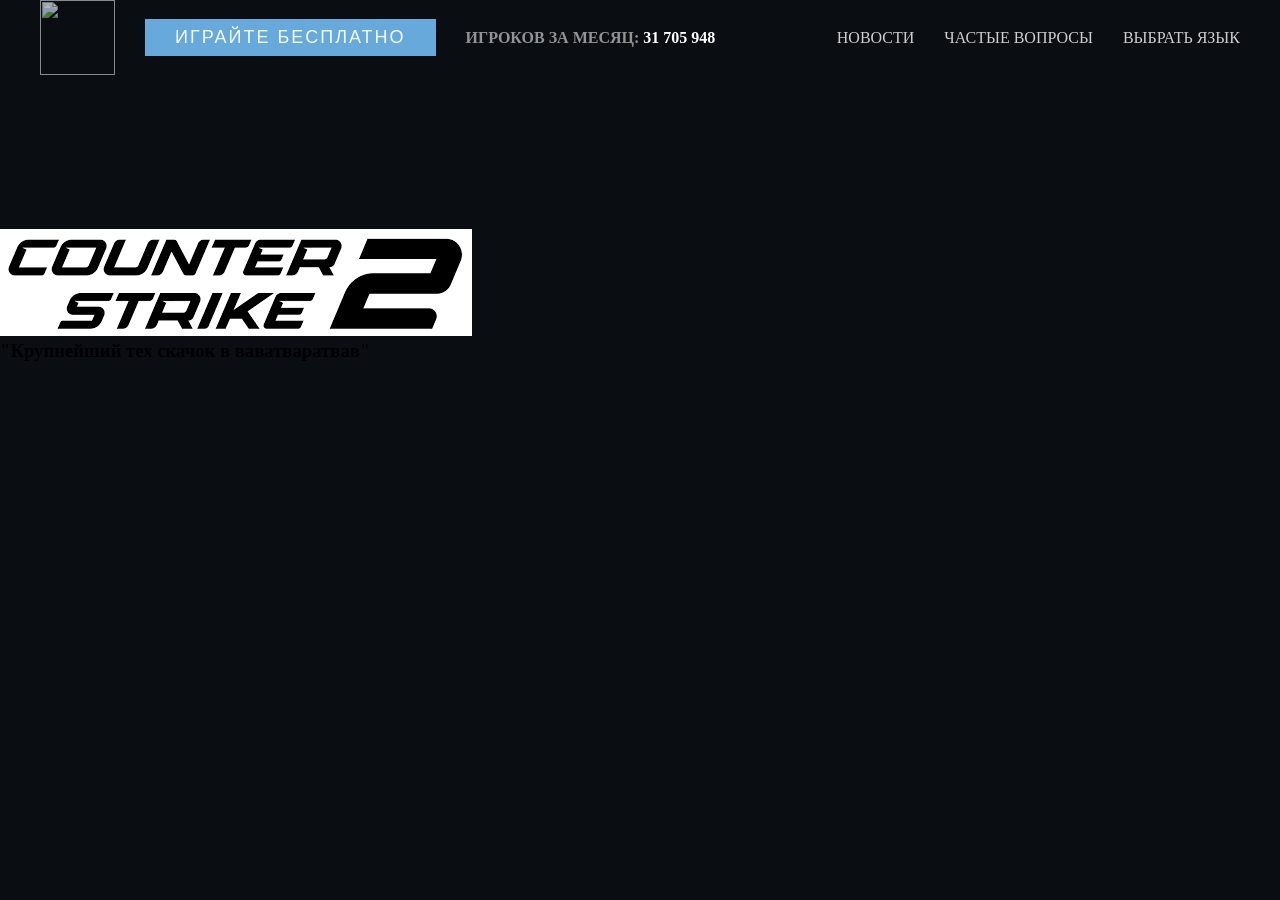
==== index.html @ 16270f18 "main-" ====
<!DOCTYPE html>
<html lang="en">
    <head>
        <meta charset="UTF-8">
        <meta name="viewport" content="width=device-width, initial-scale=1.0">
        <title>Home</title>
        <link rel="stylesheet" href="style.css">
        <link rel="stylesheet" href="index.css">
    </head>

<body>

    <header>
        <div class="menu-container">
            <div class="logo-info">
                <img src="https://cdn.fastly.steamstatic.com/apps/csgo/images/csgo_react/global/logo_cs_sm.svg">
                <a href="https://store.steampowered.com/app/730/CounterStrike_2/" class="link-steam">ИГРАЙТЕ БЕСПЛАТНО</a>
                <p>ИГРОКОВ ЗА МЕСЯЦ: <span>31 705 948</span> </p>
            </div>

            <div class="menu-button">
                <a href="news.html">НОВОСТИ</a>
                <a href="https://steamcommunity.com/">ЧАСТЫЕ ВОПРОСЫ</a>
                <a href="">ВЫБРАТЬ ЯЗЫК</a>
            </div>
        </div>
    </header>

    <div class="container-intro">
        <div class="upper-video">
            <video src="https://cdn.fastly.steamstatic.com/apps/csgo/videos/csgo_react/cs2/cs2_header.webm"></video>
        </div>
        <div class="upper-info">
            <div class="upper-info-photo">
                <img src="[data-uri]" alt="">
            </div>
            <div class="upper-info-text">
                <h3>"Крупнейший тех скачок в ваватваратвав"</h3>
            </div>
        </div>
    </div>

    <script src="script.js"></script>
</body>
</html>
---- style.css ----
/* ТУТ В ЦЬОМУ СТИЛІ - 
1. Не робити дизайн сторінки\ок.
2. Можете робити один спільний дизайн для Меню\Футера\Одинакового контенту усіх сторінок
3. В цьому стилі - НЕ СТИЛІЗУВАТИ СТОРІНКИ!
4. Цей стиль ОБОВ'ЯЗКОВО повинен бути підключенний до усіх сторінок.
НАВІТЬ ЯКЩО ТАМ ВЖЕ Є ІНШИЙ СТИЛЬ.
*/


*{
    margin: 0;
    padding: 0;
}

body{
    background-color: #0a0d12;
}

header{
    width: 100%;
}

.menu-container{
    display: flex;
    align-items: center;
    justify-content: space-between;
}

.logo-info {
    display: flex;
    align-items: center;
    justify-content: center;
    gap: 30px;
    margin-left: 40px;
}

.logo-info img{
    width: 75px;
    height: 75px;
    opacity: 0.7;
}

.logo-info img:hover{
    opacity: 1;
}

.link-steam{
    background-color:rgb(103, 169, 219);
    padding: 8px 30px;
    font-size: 18px;
    font-weight: 500;
    letter-spacing: 2px;
    text-transform: uppercase;
    color: #ffffffee;
    font-family: Stratum2, sans-serif;
    text-decoration: none;
}

.link-steam:hover{
    background-color:rgba(127, 127, 127, 0.275);
}

.logo-info p {
    color: rgb(147, 147, 147);
    font-weight: 600;
}

.logo-info span{
    color: white;
}

.menu-button {
    display: flex;
    align-items: center;
    gap: 30px;
    margin-right: 40px;
}
.menu-button a{
    color: white;
    opacity: 0.8;
    text-decoration: none;
}

.menu-button a:hover{
    opacity: 1;
}
---- index.css ----
/* ТУТ ДИЗАЙН ТІЛЬКИ ДЛЯ INDEX.HTML */
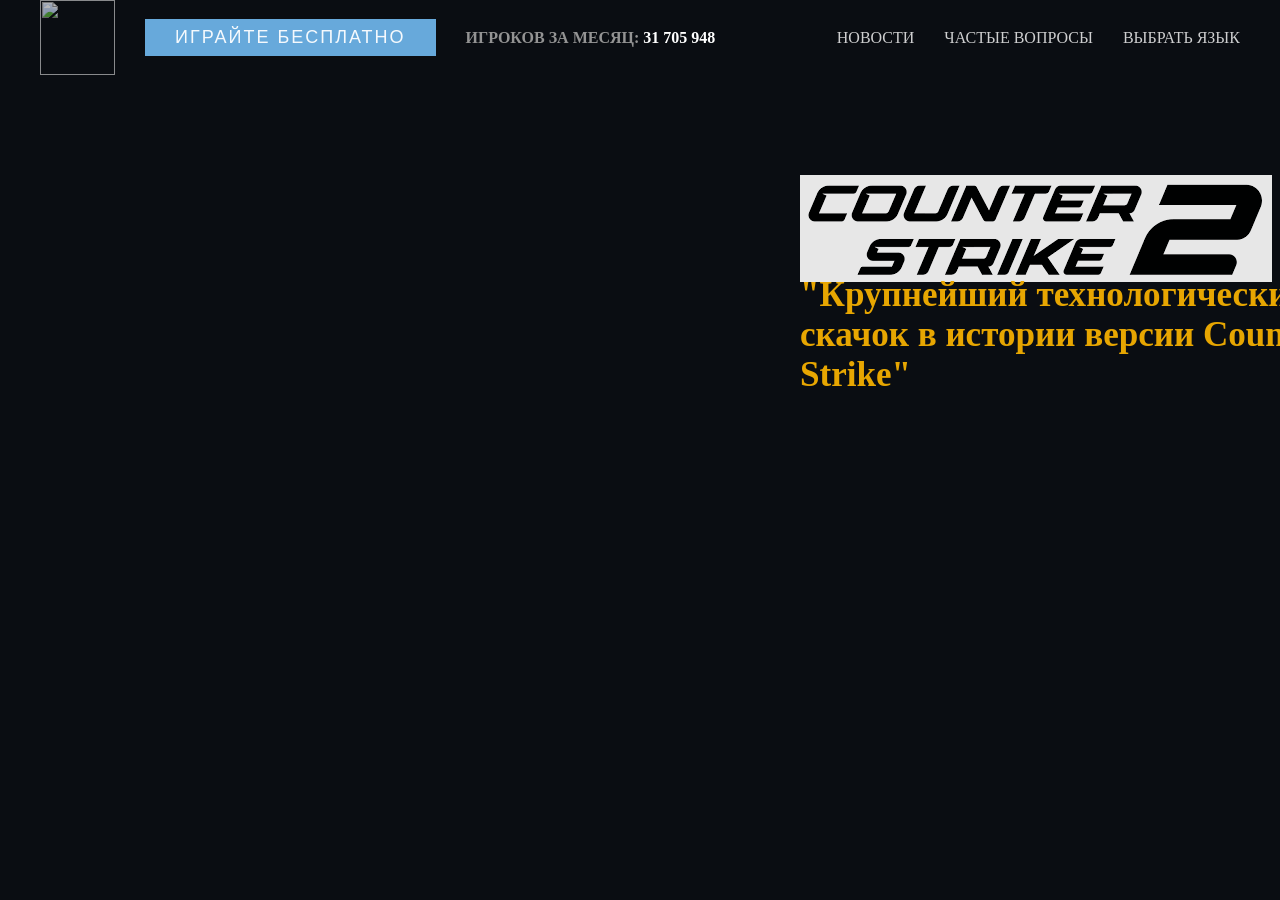
==== commit d2d64c58: "main-4" ====
--- a/index.html
+++ b/index.html
@@ -35,7 +35,7 @@
                 <img src="[data-uri]" alt="">
             </div>
             <div class="upper-info-text">
-                <h3>"Крупнейший тех скачок в ваватваратвав"</h3>
+                <h3>"Крупнейший технологический скачок в истории версии Counter-Strike"</h3>
             </div>
         </div>
     </div>
--- a/index.css
+++ b/index.css
@@ -1 +1,27 @@
-/* ТУТ ДИЗАЙН ТІЛЬКИ ДЛЯ INDEX.HTML */+/* ТУТ ДИЗАЙН ТІЛЬКИ ДЛЯ INDEX.HTML */
+.container-intro{
+    position: relative;
+}
+
+.upper-video{
+
+}
+
+.upper-info{
+    position: absolute;
+    top: 100px;
+    left: 800px;
+    opacity: 0.9;
+}
+
+.upper-info-photo{
+    height: 100px;
+    width: 150px;
+}
+
+.upper-info-text{
+    height: 300px;
+    width: 600px;
+    color: rgb(255, 183, 0);
+    font-size: 30px;
+}
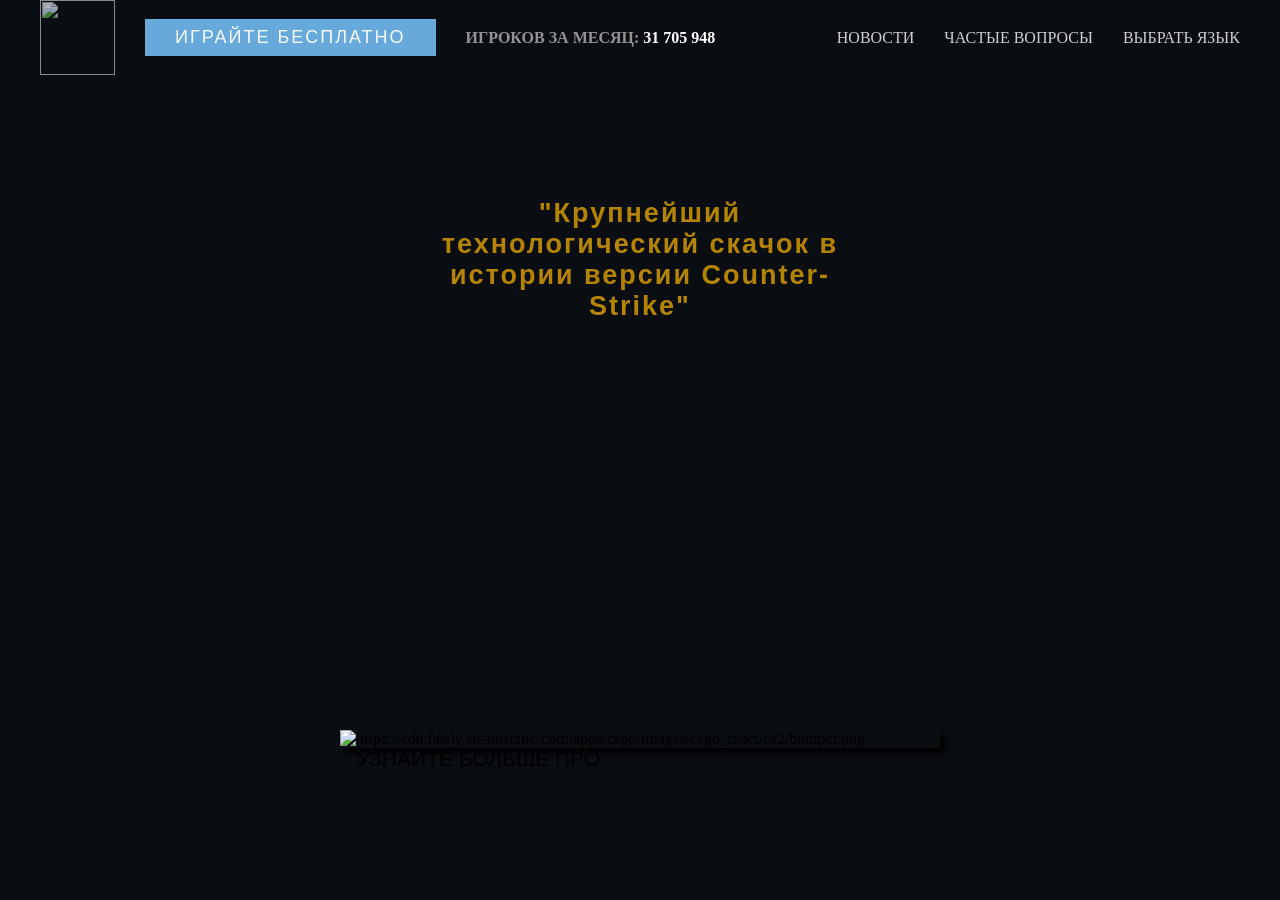
==== commit f8f0e249: "main-5" ====
--- a/index.html
+++ b/index.html
@@ -28,11 +28,18 @@
 
     <div class="container-intro">
         <div class="upper-video">
-            <video src="https://cdn.fastly.steamstatic.com/apps/csgo/videos/csgo_react/cs2/cs2_header.webm"></video>
+            <video
+                src="https://cdn.fastly.steamstatic.com/apps/csgo/videos/csgo_react/cs2/cs2_header.webm"
+                autoplay
+                muted
+                loop
+                playsinline>
+            </video>
         </div>
+
         <div class="upper-info">
             <div class="upper-info-photo">
-                <img src="[data-uri]" alt="">
+                <img src="https://cdn.fastly.steamstatic.com/apps/csgo/images/csgo_react/global/logo_counterstrike2_white.svg" alt="">
             </div>
             <div class="upper-info-text">
                 <h3>"Крупнейший технологический скачок в истории версии Counter-Strike"</h3>
@@ -40,6 +47,15 @@
         </div>
     </div>
 
+
+
+
+    <div class="learn-more">
+        <img class="learn-more-base" src="https://cdn.fastly.steamstatic.com/apps/csgo/images/csgo_react/cs2/bumper.png" alt="	https://cdn.fastly.steamstatic.com/apps/csgo/images/csgo_react/cs2/bumper.png">
+        <p>УЗНАЙТЕ БОЛЬШЕ ПРО</p>
+        <img class="learn-more-cs2" src="	https://cdn.fastly.steamstatic.com/apps/csgo/images/csgo_react//cs2/logo_cs2_header.svg" alt="">
+    </div>
+
     <script src="script.js"></script>
 </body>
 </html>
--- a/index.css
+++ b/index.css
@@ -3,25 +3,87 @@
     position: relative;
 }
 
-.upper-video{
+.upper-video video{
+    width: 100%;
+    height: auto;
+    pointer-events: none;
+}
+
+
+.upper-info-photo{
+    width: 100%;
+    display: flex;
+    align-items: center;
+    justify-content: center;
+}
+
+.upper-info-photo img{
+    position: absolute;
+    top: 60px;
+    width: 250px;
+    height: auto;
+    opacity: 0.6;
 
 }
 
-.upper-info{
-    position: absolute;
-    top: 100px;
-    left: 800px;
-    opacity: 0.9;
+.upper-info-text{
+    width: 100%;
+    display: flex;
+    align-items: center;
+    justify-content: center;
+    text-align: center;
 }
 
-.upper-info-photo{
-    height: 100px;
-    width: 150px;
+.upper-info-text h3{
+    position: absolute;
+    display: flex;
+    align-items: center;
+    justify-content: center;
+    top: 60px;
+    height: 250px;
+    width: 450px;
+    color: rgb(255, 183, 0);
+    font-size: 27px;
+    opacity: 0.7;
+    font-family: 'Franklin Gothic Medium', 'Arial Narrow', Arial, sans-serif;
+    letter-spacing: 2px;
 }
 
-.upper-info-text{
-    height: 300px;
+
+.learn-more {
+    width: 100%;
+    display: flex;
+    align-items: center;
+    justify-content: center;
+    flex-direction: column;
+    position: absolute;
+    top: 730px;
+
+
+}
+
+.learn-more:hover{
+    size: 110%;
+}
+
+.learn-more-base {
+    top: 400px;
     width: 600px;
-    color: rgb(255, 183, 0);
-    font-size: 30px;
+    height: auto;
+    box-shadow: 5px 5px 5px black;
+}
+
+.learn-more-cs2 {
+    position: absolute;
+    right: 580px;
+    top: 55px;
+    width: 300px;
+}
+
+.learn-more p{
+    position: absolute;
+    font-size: 21px;
+    top: 17px;
+    right: 680px;
+    font-family: 'Franklin Gothic Medium', 'Arial Narrow', Arial, sans-serif;
 }
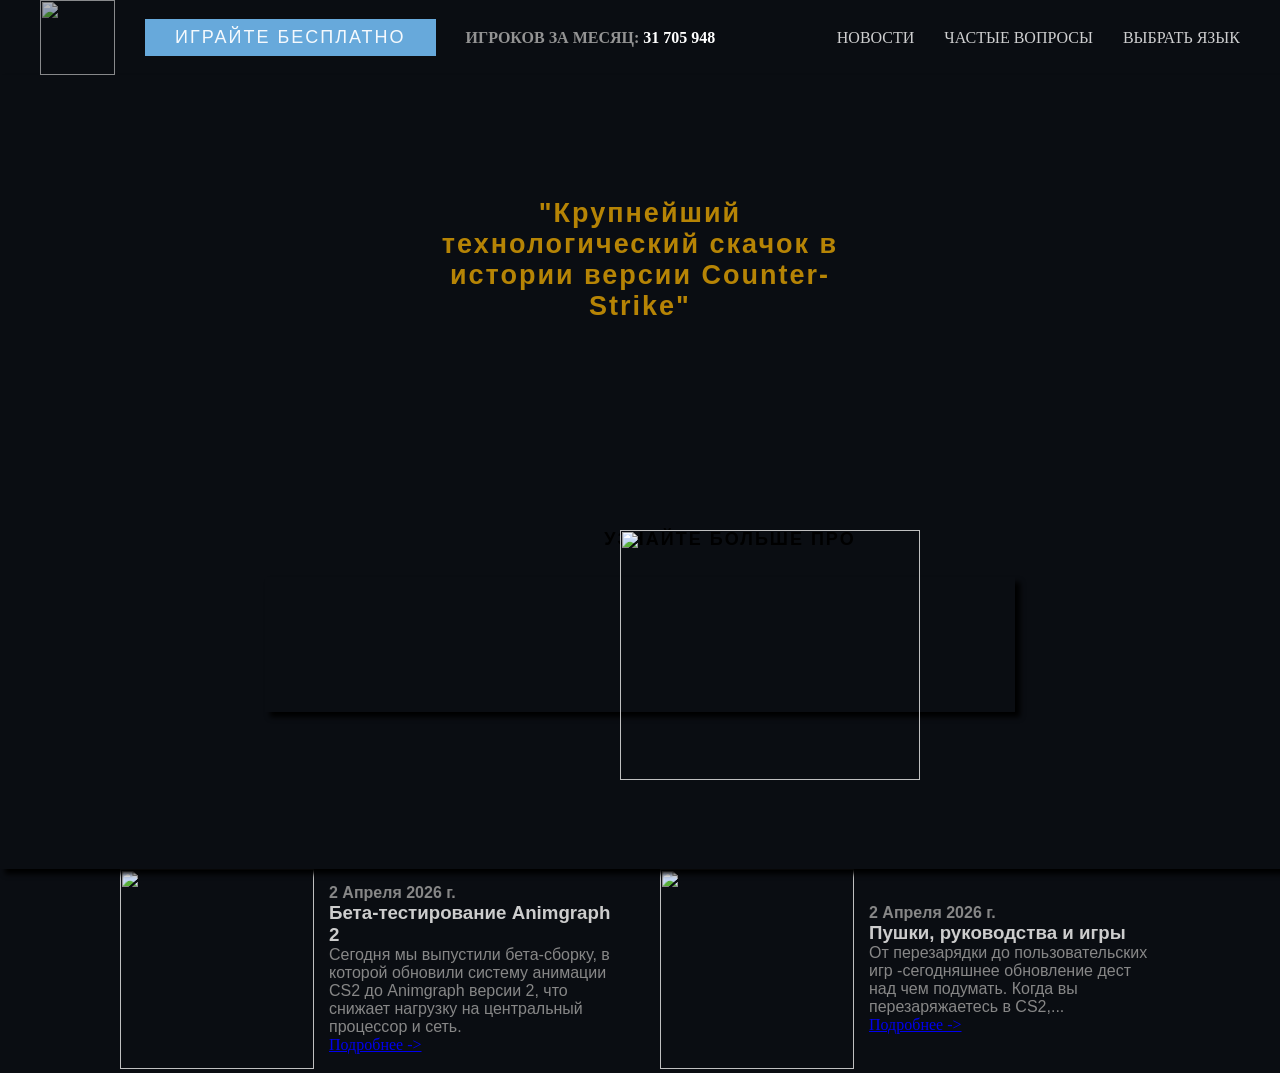
==== commit 66f3c9af: "main-7" ====
--- a/index.html
+++ b/index.html
@@ -45,16 +45,65 @@
                 <h3>"Крупнейший технологический скачок в истории версии Counter-Strike"</h3>
             </div>
         </div>
+
+        
+        <div class="learn-container">
+            <div class="learn-more">
+                <p>УЗНАЙТЕ БОЛЬШЕ ПРО</p>
+                <img class="learn-more-cs2" src="	https://cdn.fastly.steamstatic.com/apps/csgo/images/csgo_react//cs2/logo_cs2_header.svg" alt="">
+            </div>
+        </div>
+
+
+    </div>
+
+
+    <div class="news-info">
+        <div class="news-content">
+            <div class="news-image">
+                <img src="https://clan.fastly.steamstatic.com/images/3381077/90e2a7b72ccc626e600b9ce52a418c523685f1c9.png" alt="">
+            </div>
+            <div class="news-text">
+                <h4>
+                    2 Апреля 2026 г.
+                </h4>
+                <h3>
+                    Бета-тестирование Animgraph 2
+                </h3>
+                <p>
+                    Сегодня мы выпустили бета-сборку, в которой обновили систему анимации CS2 до Animgraph версии 2, что снижает нагрузку на центральный процессор и сеть.
+                </p>
+                <a href="https://www.counter-strike.net/newsentry/528750051218948816">
+                    Подробнее ->
+                </a>
+            </div>
+        </div>
+
+        <div class="news-content">
+            <div class="news-image">
+                <img src="https://clan.fastly.steamstatic.com/images/3381077/3ae4df0d5da81bfc442f9e162af19e2fa5791716.png" alt="">
+            </div>
+            <div class="news-text">
+                <h4>
+                    2 Апреля 2026 г.
+                </h4>
+                <h3>
+                    Пушки, руководства и игры
+                </h3>
+                <p>
+                    От перезарядки до пользовательских игр -сегодняшнее обновление дест над чем подумать. Когда вы перезаряжаетесь в CS2,...
+                </p>
+                <a href="https://www.counter-strike.net/newsentry/528750051218948816">
+                    Подробнее ->
+                </a>
+            </div>
+        </div>        
+        
     </div>
 
 
 
 
-    <div class="learn-more">
-        <img class="learn-more-base" src="https://cdn.fastly.steamstatic.com/apps/csgo/images/csgo_react/cs2/bumper.png" alt="	https://cdn.fastly.steamstatic.com/apps/csgo/images/csgo_react/cs2/bumper.png">
-        <p>УЗНАЙТЕ БОЛЬШЕ ПРО</p>
-        <img class="learn-more-cs2" src="	https://cdn.fastly.steamstatic.com/apps/csgo/images/csgo_react//cs2/logo_cs2_header.svg" alt="">
-    </div>
 
     <script src="script.js"></script>
 </body>
--- a/style.css
+++ b/style.css
@@ -84,3 +84,4 @@
 .menu-button a:hover{
     opacity: 1;
 }
+
--- a/index.css
+++ b/index.css
@@ -1,6 +1,7 @@
 /* ТУТ ДИЗАЙН ТІЛЬКИ ДЛЯ INDEX.HTML */
 .container-intro{
     position: relative;
+    box-shadow: 5px 5px 5px black;  
 }
 
 .upper-video video{
@@ -50,40 +51,112 @@
 }
 
 
-.learn-more {
+.learn-container{
     width: 100%;
+    height: 150px;
     display: flex;
     align-items: center;
     justify-content: center;
+    position: relative;
+    bottom: 150px;
+}
+
+.learn-more {
+    width: 750px;
+    height: 135px;
+    display: flex;
+    align-items: center;
+    justify-content: center;
+    background-image: url(https://cdn.fastly.steamstatic.com/apps/csgo/images/csgo_react/cs2/bumper.png);
+    object-fit: cover;
+    background-size: cover;
+    background-position: center;
     flex-direction: column;
+    transition: transform(0.5s);
     position: absolute;
-    top: 730px;
-
+    box-shadow: 5px 5px 5px black;  
+    filter: brightness(100%);
 
 }
 
 .learn-more:hover{
-    size: 110%;
+    transform: scale(1.05);
+    filter: brightness(120%);
 }
 
-.learn-more-base {
-    top: 400px;
-    width: 600px;
-    height: auto;
-    box-shadow: 5px 5px 5px black;
-}
 
 .learn-more-cs2 {
-    position: absolute;
-    right: 580px;
-    top: 55px;
     width: 300px;
+    height: 250px;
+    position: relative;
+    left: 130px;
+    bottom: 0;
+
 }
 
 .learn-more p{
-    position: absolute;
-    font-size: 21px;
-    top: 17px;
-    right: 680px;
+    position: relative;
+    font-size: 18px;
+    font-weight: 600;
+    color: black;
+    letter-spacing: 2px;
+    font-family: 'Franklin Gothic Medium', 'Arial Narrow', Arial, sans-serif;
+    left: 90px;
+    top: 20px;
+
+}
+
+
+.news-info{
+    display: flex;
+    justify-content: center;
+    align-items: center;
+    width: 100%;
+    height: auto;
+    gap: 40px;
+}
+
+
+.news-content{
+    display: flex;
+    justify-content: center;
+    align-items: center;
+    width: 500px;
+    height: 200px;
+    gap: 15px;
+}
+
+.news-image{
+    width: 200px;
+    height: 200px;
+
+}
+
+.news-image img{
+    object-fit: cover; 
+    /* image cut */
+    width: 100%;
+    height: 100%;
+}
+
+.news-text {
+    width: 300px;
+    height: auto;
+    row-gap: 100px;
+}
+
+.news-text p{
+    color: rgb(135, 135, 135);
+    font-family: 'Franklin Gothic Medium', 'Arial Narrow', Arial, sans-serif;
+    row-gap: 100px;
+}
+
+.news-text h3{
+    color: rgb(205, 205, 205);
+    font-family: 'Franklin Gothic Medium', 'Arial Narrow', Arial, sans-serif;
+}
+
+.news-text h4{
+    color: rgb(135, 135, 135);
     font-family: 'Franklin Gothic Medium', 'Arial Narrow', Arial, sans-serif;
 }
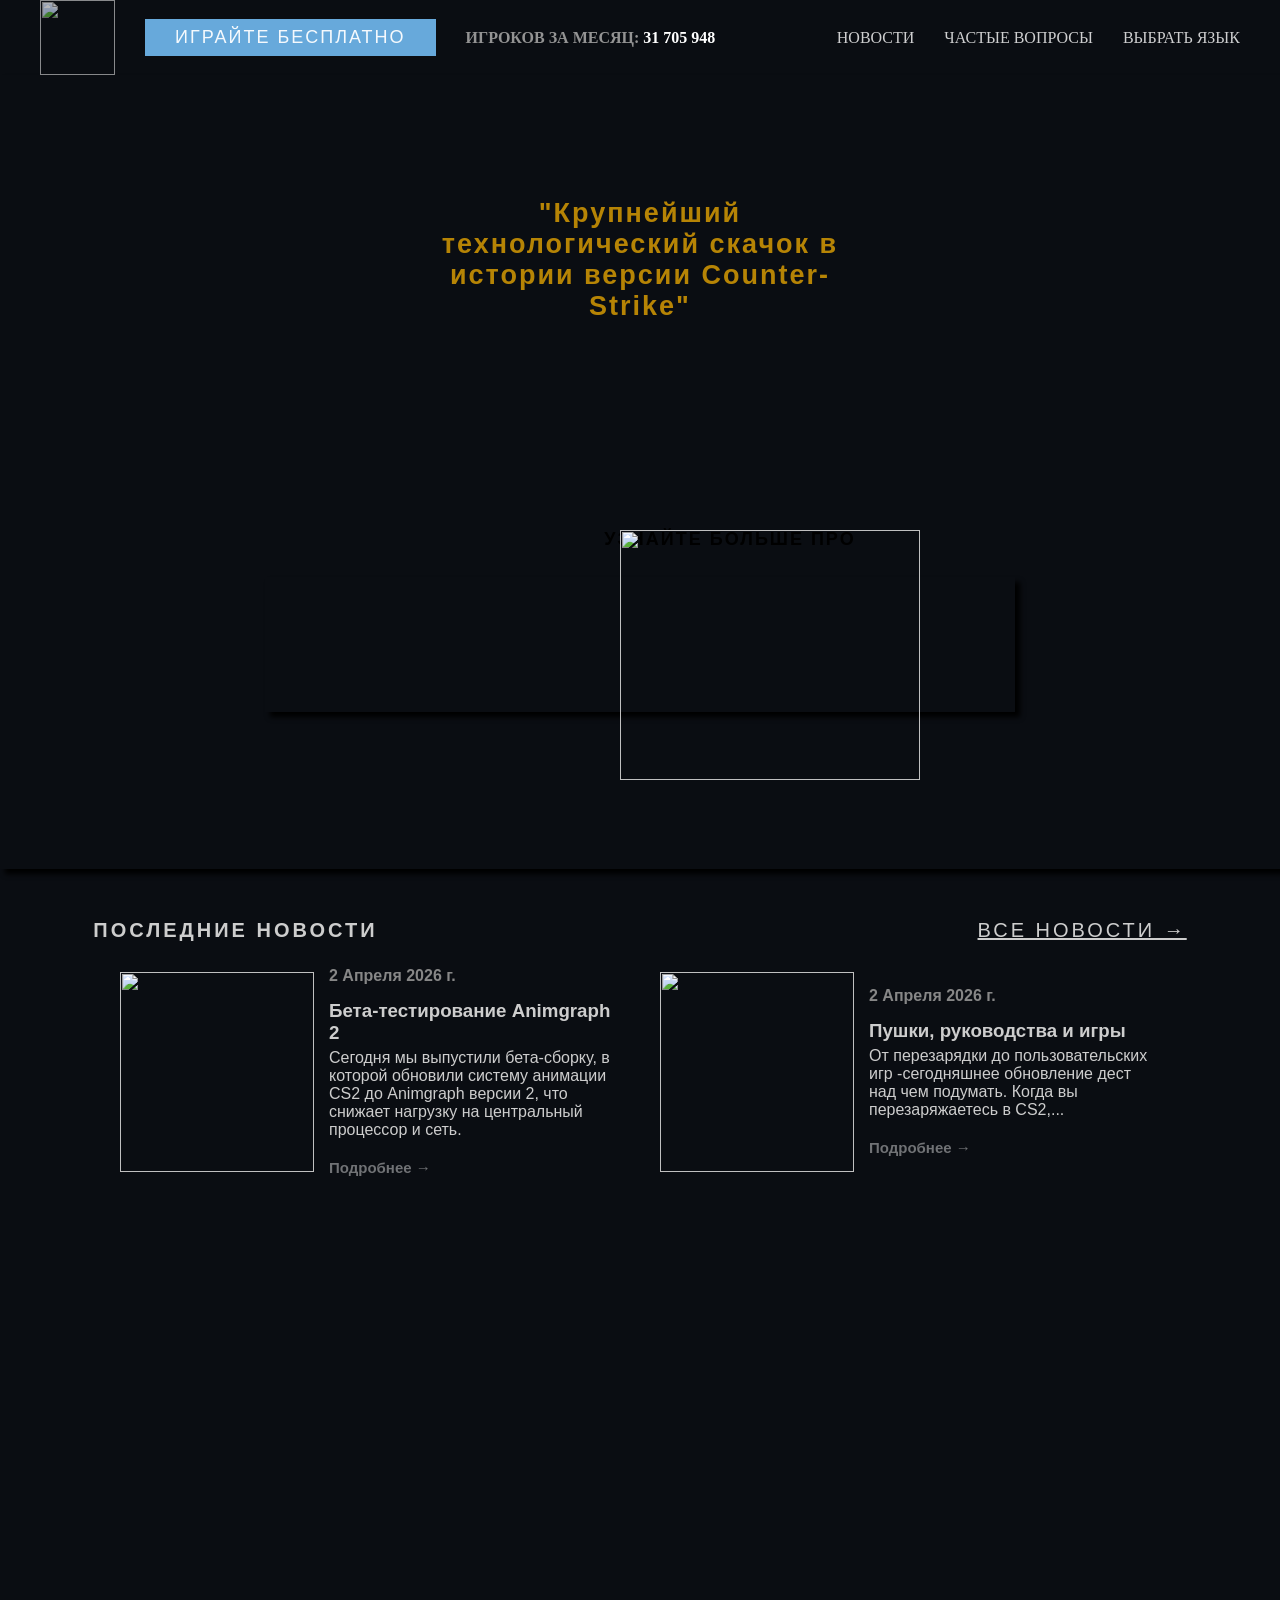
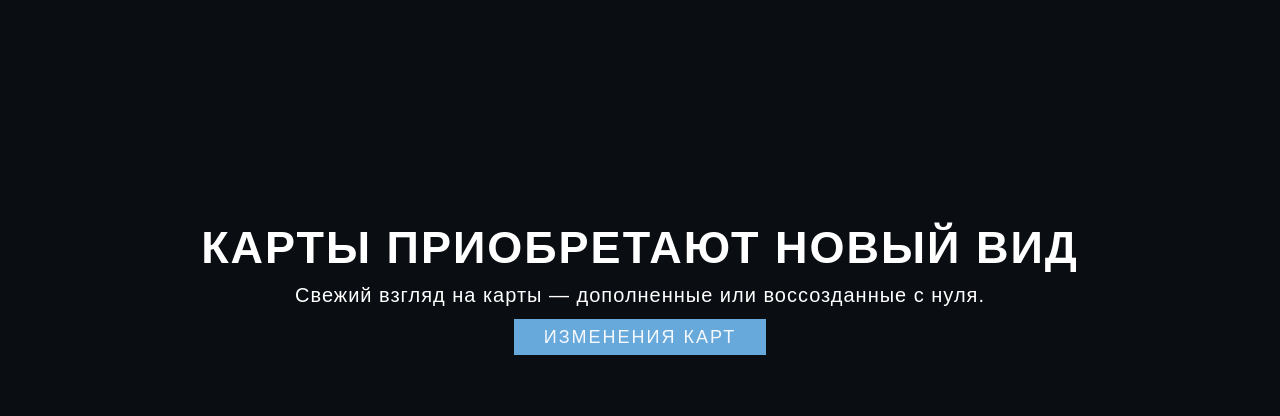
==== commit d06b3c4f: "main-8" ====
--- a/index.html
+++ b/index.html
@@ -57,8 +57,23 @@
 
     </div>
 
+    <div class="news">
 
-    <div class="news-info">
+
+
+        <div class="news-head">
+
+            <div class="news-head-latest">
+                <h4>ПОСЛЕДНИЕ НОВОСТИ</h4>
+            </div>
+            <div class="news-head-all">
+                <a href="https://www.counter-strike.net/news">ВСЕ НОВОСТИ →</a>
+            </div>
+        </div>
+
+        <div class="news-info">
+        
+
         <div class="news-content">
             <div class="news-image">
                 <img src="https://clan.fastly.steamstatic.com/images/3381077/90e2a7b72ccc626e600b9ce52a418c523685f1c9.png" alt="">
@@ -74,7 +89,7 @@
                     Сегодня мы выпустили бета-сборку, в которой обновили систему анимации CS2 до Animgraph версии 2, что снижает нагрузку на центральный процессор и сеть.
                 </p>
                 <a href="https://www.counter-strike.net/newsentry/528750051218948816">
-                    Подробнее ->
+                    Подробнее →
                 </a>
             </div>
         </div>
@@ -94,16 +109,33 @@
                     От перезарядки до пользовательских игр -сегодняшнее обновление дест над чем подумать. Когда вы перезаряжаетесь в CS2,...
                 </p>
                 <a href="https://www.counter-strike.net/newsentry/528750051218948816">
-                    Подробнее ->
+                    Подробнее →
                 </a>
             </div>
         </div>        
         
+        </div>
     </div>
 
 
+    <div class="container-maps">
+        <div class="maps-video">
+            <video src="https://cdn.akamai.steamstatic.com/apps/csgo/videos/csgo_react/cs2/maps_flythrough.webm"
+            autoplay
+            muted
+            loop
+            playsinline>
+        </video>
+        <div class="maps-text">
+            <h3>КАРТЫ ПРИОБРЕТАЮТ НОВЫЙ ВИД</h3>
+            <p>Свежий взгляд на карты — дополненные или воссозданные с нуля.</p>
+            <a href="https://www.counter-strike.net/cs2#Maps">ИЗМЕНЕНИЯ КАРТ</a>
+            
+        </div>
 
+        </div>
 
+    </div>
 
     <script src="script.js"></script>
 </body>
--- a/index.css
+++ b/index.css
@@ -100,10 +100,61 @@
     font-weight: 600;
     color: black;
     letter-spacing: 2px;
-    font-family: 'Franklin Gothic Medium', 'Arial Narrow', Arial, sans-serif;
+    font-family: Stratum2, sans-serif;
     left: 90px;
     top: 20px;
 
+}
+
+
+
+
+
+.news{
+    justify-content: center;
+    align-items: center;
+    display: contents;
+}
+
+.news-head{
+    display: flex;
+    justify-content: center;
+    align-items: center;
+    margin-top: 50px;
+    margin-bottom: 30px;
+    gap: 600px;
+}
+
+.news-head-all {
+    width: auto;
+    height: auto;
+    position: relative;
+    right: 0;
+}
+
+.news-head-all a{
+    color: rgb(205, 205, 205);
+    font-family: 'Franklin Gothic Medium', 'Arial Narrow', Arial, sans-serif;
+    letter-spacing: 3px;
+    font-size: 20px;
+}
+
+.news-head-all:hover{
+    background-color: rgb(82, 82, 82);;
+}
+
+
+.news-head-latest {
+    width: auto;
+    height: auto;
+    position: relative;
+    right: 0;
+    font-size: 20px;
+}
+.news-head-latest h4{
+    color: rgb(205, 205, 205);
+    font-family: Stratum2, sans-serif;
+    letter-spacing: 3px;
 }
 
 
@@ -142,21 +193,89 @@
 .news-text {
     width: 300px;
     height: auto;
-    row-gap: 100px;
+    
+    
 }
 
 .news-text p{
-    color: rgb(135, 135, 135);
-    font-family: 'Franklin Gothic Medium', 'Arial Narrow', Arial, sans-serif;
-    row-gap: 100px;
+    color: rgb(205, 205, 205);
+    font-family: Stratum2, sans-serif;
+    margin-bottom: 20px;
 }
 
 .news-text h3{
     color: rgb(205, 205, 205);
-    font-family: 'Franklin Gothic Medium', 'Arial Narrow', Arial, sans-serif;
+    font-family: Stratum2, sans-serif;
+    margin-bottom: 5px;
 }
 
 .news-text h4{
     color: rgb(135, 135, 135);
-    font-family: 'Franklin Gothic Medium', 'Arial Narrow', Arial, sans-serif;
+    font-family: Stratum2, sans-serif;
+    margin-bottom: 15px;
+}
+
+.news-text a{
+    font-size: 15px;
+    color: #ffffff6b;
+    text-decoration: none;
+    font-weight: bold;
+    font-family: Stratum2, sans-serif;
+}
+
+
+
+
+
+
+.container-maps{
+    margin-top: 200px;
+    position: relative;
+    box-shadow: 5px;
+}
+
+.maps-video video{
+    width: 100%;
+    height: auto;
+    pointer-events: none;
+}
+
+.maps-text{
+    width: 100%;
+    display: block;
+    align-items: center;
+    justify-content: center;
+    text-align: center;
+    position: absolute;
+    top: 450px;
+}
+
+.maps-text h3{
+    color: white;
+    font-size: 45px;
+    font-family: Stratum2, sans-serif;
+    letter-spacing: 2px;
+
+}
+
+.maps-text p{
+    margin-top: 10px;
+    color: white;
+    font-size: 20px;
+    font-family: Stratum2, sans-serif;
+    letter-spacing: 1px;
+    margin-bottom: 20px;
+}
+
+
+.maps-text a{
+    background-color:rgb(103, 169, 219);
+    padding: 8px 30px;
+    font-size: 18px;
+    font-weight: 500;
+    letter-spacing: 2px;
+    text-transform: uppercase;
+    color: #ffffffee;
+    font-family: Stratum2, sans-serif;
+    text-decoration: none;
 }
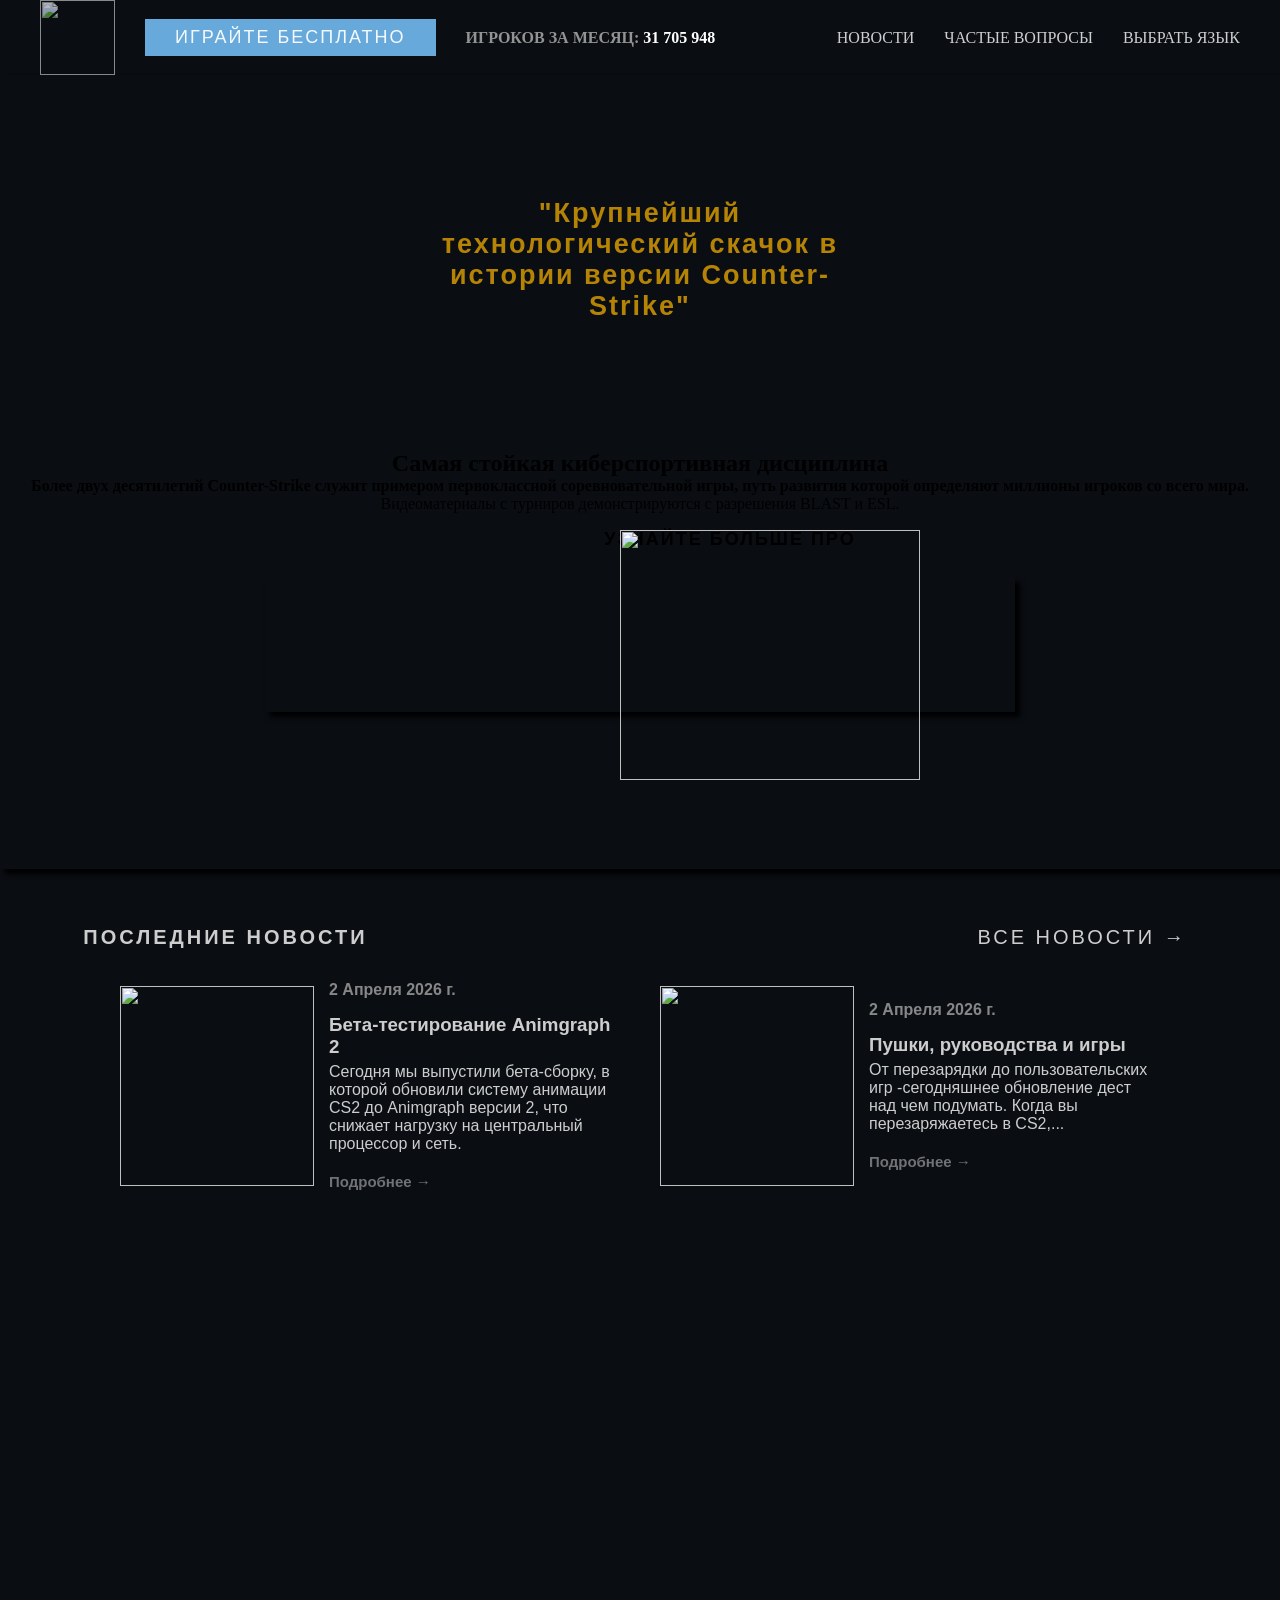
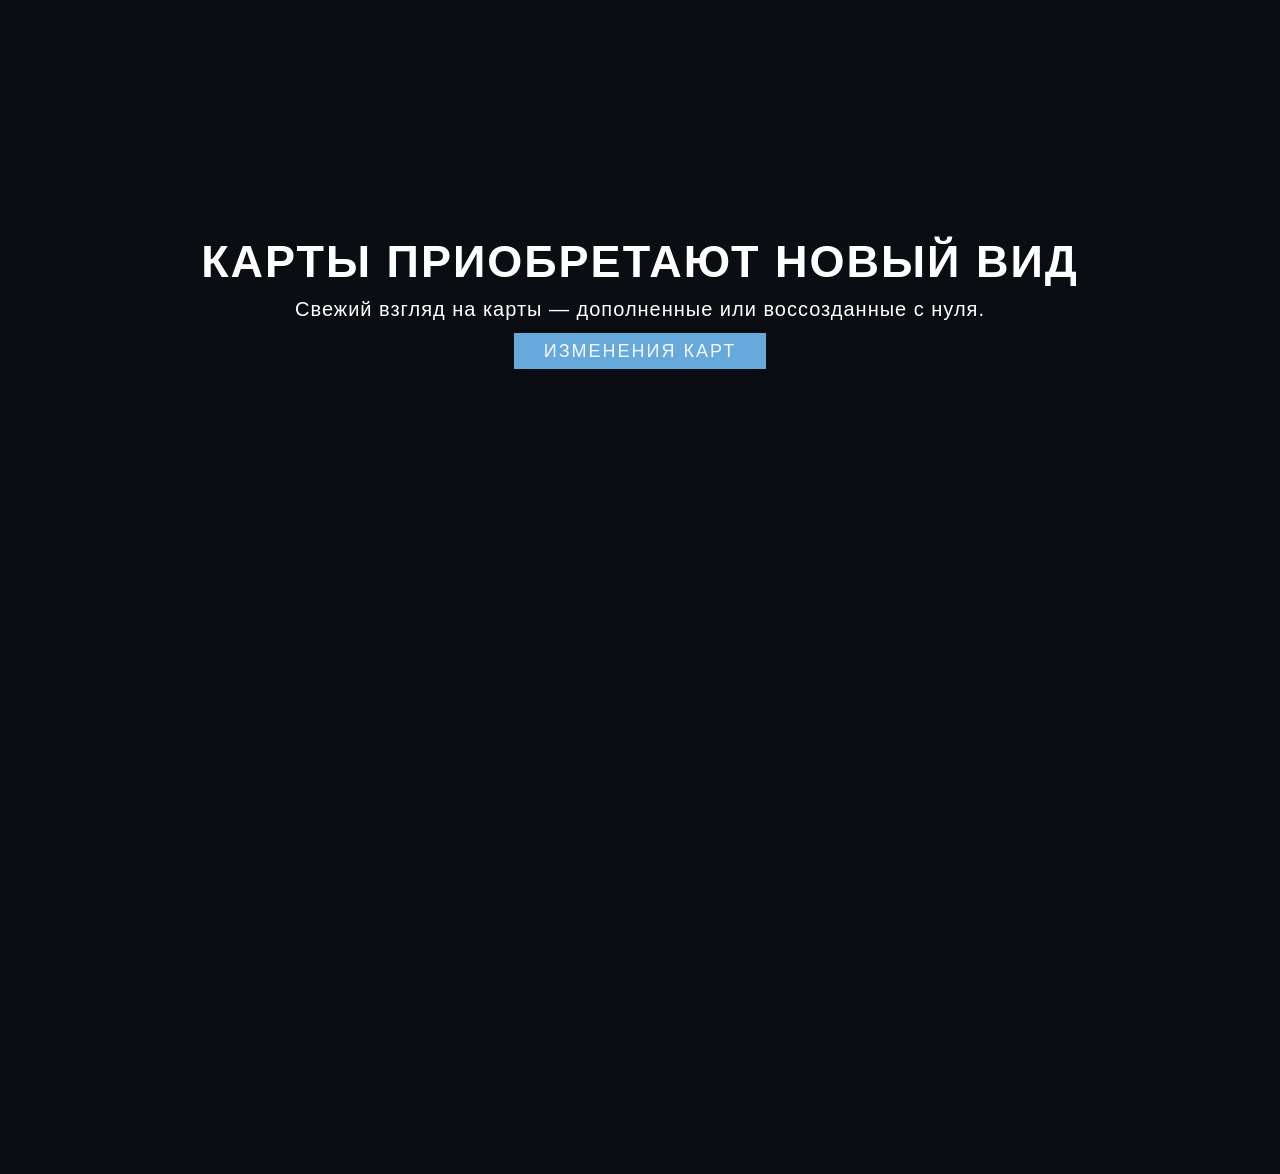
==== commit de796fc2: "main9" ====
--- a/index.html
+++ b/index.html
@@ -67,7 +67,7 @@
                 <h4>ПОСЛЕДНИЕ НОВОСТИ</h4>
             </div>
             <div class="news-head-all">
-                <a href="https://www.counter-strike.net/news">ВСЕ НОВОСТИ →</a>
+                <a href="news.html">ВСЕ НОВОСТИ →</a>
             </div>
         </div>
 
@@ -137,6 +137,25 @@
 
     </div>
 
+
+    <div class="cyber-container">
+        <div class="cyber-video">
+            <video src="https://cdn.akamai.steamstatic.com/apps/csgo/videos/csgo_react/cs2/competitive_clip.mp4"
+            autoplay
+            muted
+            loop
+            playsinline></video>
+        </div>
+        <div class="cyber-image">
+
+        </div>
+        <div class="cyber-text">
+            <h2>Самая стойкая киберспортивная дисциплина</h2>
+            <h4>Более двух десятилетий Counter-Strike служит примером первоклассной соревновательной игры, путь развития которой определяют миллионы игроков со всего мира.</h4>
+            <p>Видеоматериалы с турниров демонстрируются с разрешения BLAST и ESL.</p>
+        </div>
+    </div>
+
     <script src="script.js"></script>
 </body>
 </html>
--- a/index.css
+++ b/index.css
@@ -126,10 +126,10 @@
 }
 
 .news-head-all {
-    width: auto;
-    height: auto;
     position: relative;
     right: 0;
+    padding: 7px 10px;
+
 }
 
 .news-head-all a{
@@ -137,10 +137,11 @@
     font-family: 'Franklin Gothic Medium', 'Arial Narrow', Arial, sans-serif;
     letter-spacing: 3px;
     font-size: 20px;
+    text-decoration: none;
 }
 
 .news-head-all:hover{
-    background-color: rgb(82, 82, 82);;
+    background-color: #ffffff30;
 }
 
 
@@ -175,6 +176,12 @@
     width: 500px;
     height: 200px;
     gap: 15px;
+    transition: transform 0.2s;
+}
+
+.news-content:hover{
+    transform: scale(1.1);
+    
 }
 
 .news-image{
@@ -278,4 +285,41 @@
     color: #ffffffee;
     font-family: Stratum2, sans-serif;
     text-decoration: none;
-}+}
+
+.maps-text a:hover{
+    background-color: rgba(255, 255, 255, 0.393);
+
+}
+
+
+
+.cyber-container{
+    margin-top: 100px;
+    align-items: center;
+    justify-content: center;
+    display: block;
+    width: auto;
+    height: auto;
+}
+
+.cyber-video{
+    width: 100%;
+    height: auto;
+    pointer-events: none;
+}
+
+.cyber-video video{
+    width: 100%;
+}
+
+
+.cyber-text{
+    width: 100%;
+    display: block;
+    align-items: center;
+    justify-content: center;
+    text-align: center;
+    position: absolute;
+    top: 450px;
+}
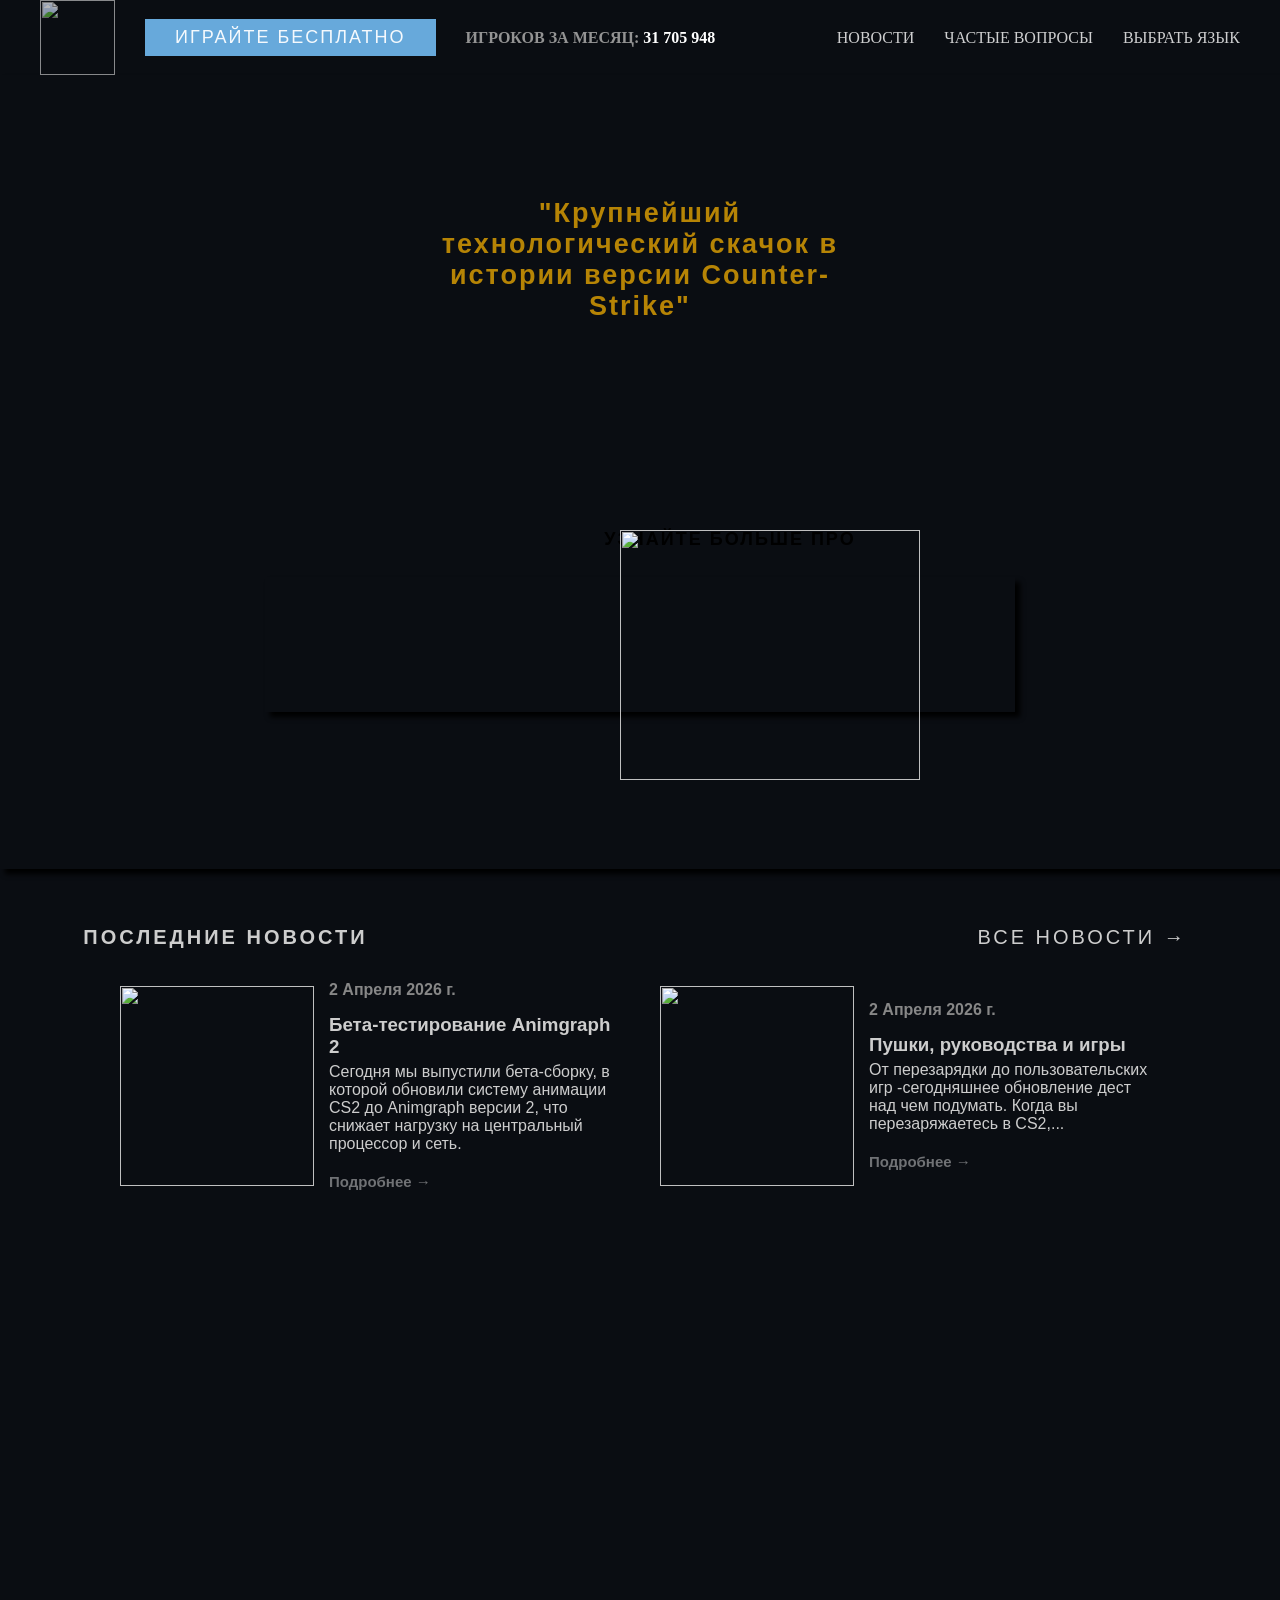
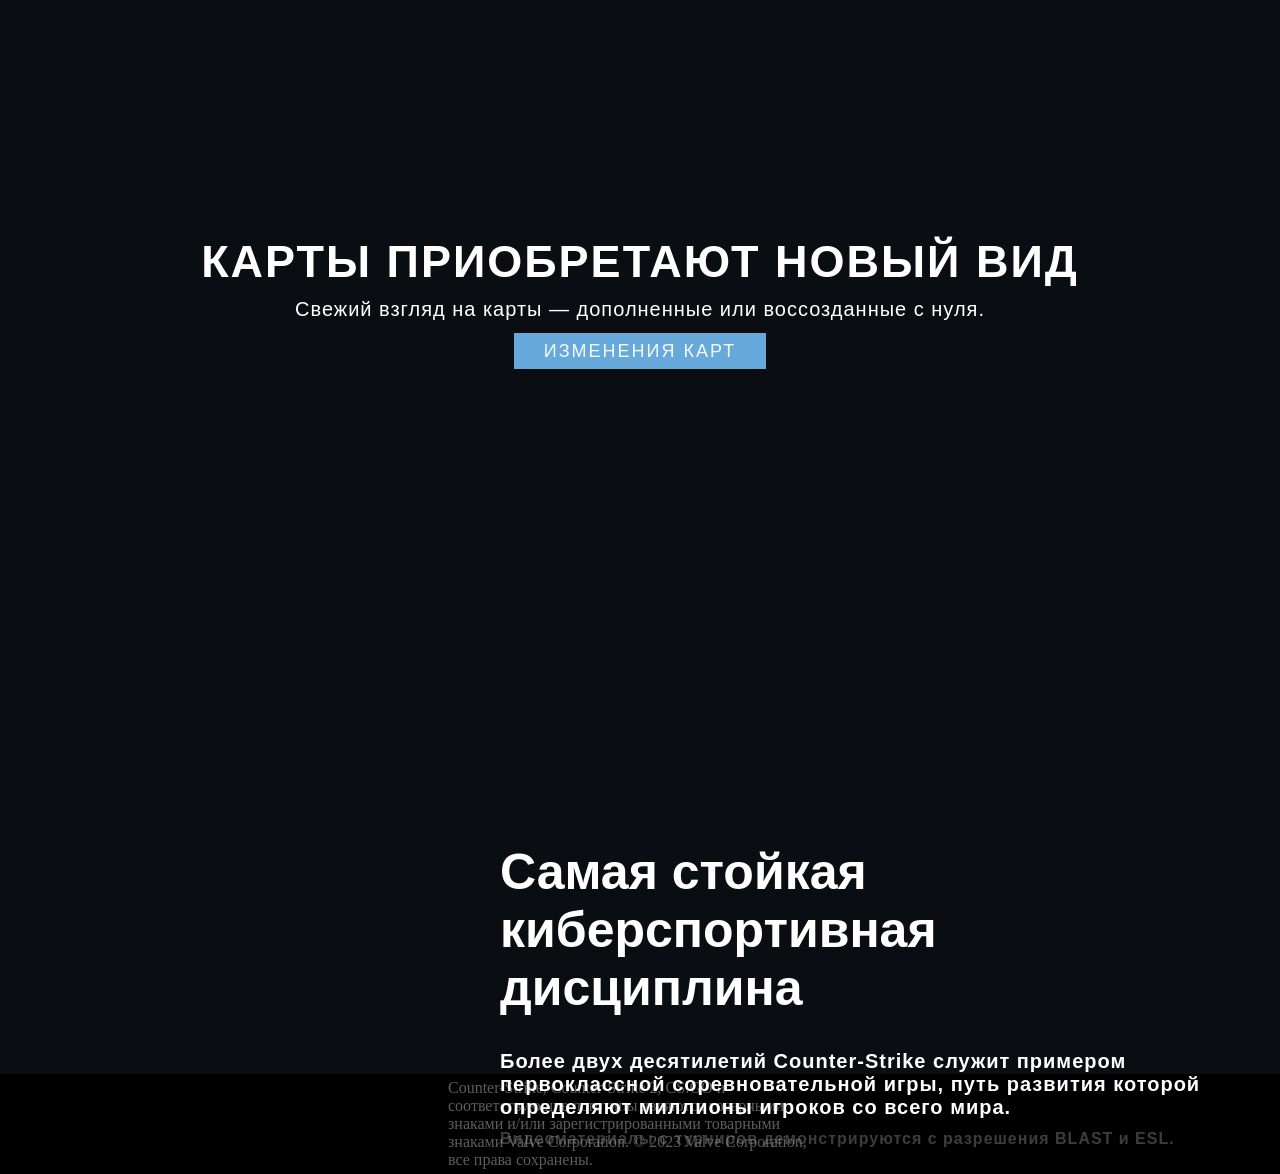
==== commit 17f93843: "main-10" ====
--- a/index.html
+++ b/index.html
@@ -147,15 +147,27 @@
             playsinline></video>
         </div>
         <div class="cyber-image">
-
+            <img src="	https://cdn.akamai.steamstatic.com/apps/csgo/images/csgo_react//global/cs2_icon_color_512x512.png" alt="">
         </div>
         <div class="cyber-text">
-            <h2>Самая стойкая киберспортивная дисциплина</h2>
+            <div class="cyber-text-title">
+                <h1>Самая стойкая киберспортивная дисциплина</h2>
+            </div>
+            
             <h4>Более двух десятилетий Counter-Strike служит примером первоклассной соревновательной игры, путь развития которой определяют миллионы игроков со всего мира.</h4>
             <p>Видеоматериалы с турниров демонстрируются с разрешения BLAST и ESL.</p>
         </div>
     </div>
 
+
+
+
+    <footer>
+        <div class="footer-container">
+            <p>Counter-Strike, Counter-Strike 2, CS:GO и соответствующие логотипы являются товарными знаками и/или зарегистрированными товарными знаками Valve Corporation. © 2023 Valve Corporation, все права сохранены.</p>
+        </div>
+    </footer>
+
     <script src="script.js"></script>
 </body>
 </html>
--- a/index.css
+++ b/index.css
@@ -295,12 +295,13 @@
 
 
 .cyber-container{
-    margin-top: 100px;
     align-items: center;
     justify-content: center;
     display: block;
     width: auto;
     height: auto;
+    position: relative;
+
 }
 
 .cyber-video{
@@ -319,7 +320,118 @@
     display: block;
     align-items: center;
     justify-content: center;
-    text-align: center;
+    text-align: left;
     position: absolute;
     top: 450px;
 }
+
+.cyber-image {
+    width: 100%;
+    display: flex;
+    align-items: center;
+    justify-content: center;
+}
+
+.cyber-image img{
+    position: absolute;
+    top: 250px;
+    width: 130px;
+    height: auto;
+    left: 500px;
+    
+}
+
+.cyber-text-title {
+    width: 100%;
+    display: flex;
+    align-items: center;
+    justify-content: center;
+    text-align: left;
+}
+
+.cyber-text-title h1{
+    width: 450px;
+    position: absolute;
+    left: 500px;
+    color: white;
+    font-size: 50px;
+    font-family: Stratum2, sans-serif;
+    letter-spacing: 0px;
+    margin-top: 100px;
+}
+
+.cyber-text h4{
+    color: white;
+    width: 750px;
+    font-size: 20px;
+    font-family: Stratum2, sans-serif;
+    letter-spacing: 1px;
+    position: absolute;
+    margin-top: 100px;
+    left: 500px;
+    margin-top: 170px;
+}
+
+.cyber-text p{
+    color: #99999966;
+    width: 750px;
+    width: auto;
+    font-size: 16px;
+    font-weight: 900;
+    font-family: Stratum2, sans-serif;
+    letter-spacing: 1px;
+    position: absolute;
+    margin-top: 100px;
+    left: 500px;
+    margin-top: 250px;
+}
+
+
+
+
+
+
+
+
+
+
+
+
+
+
+
+
+
+
+
+
+
+
+
+
+
+
+
+
+
+
+
+
+
+
+footer {
+    width: 100%;
+    height: 100px;
+    display: flex;
+    align-items: center;
+    justify-content: center;
+    background-color: #000000;
+}
+
+.footer-container {
+    width: 30%;
+    display: flex;
+    align-items: center;
+    justify-content: space-between;
+    color: rgba(255, 255, 255, 0.363);
+}
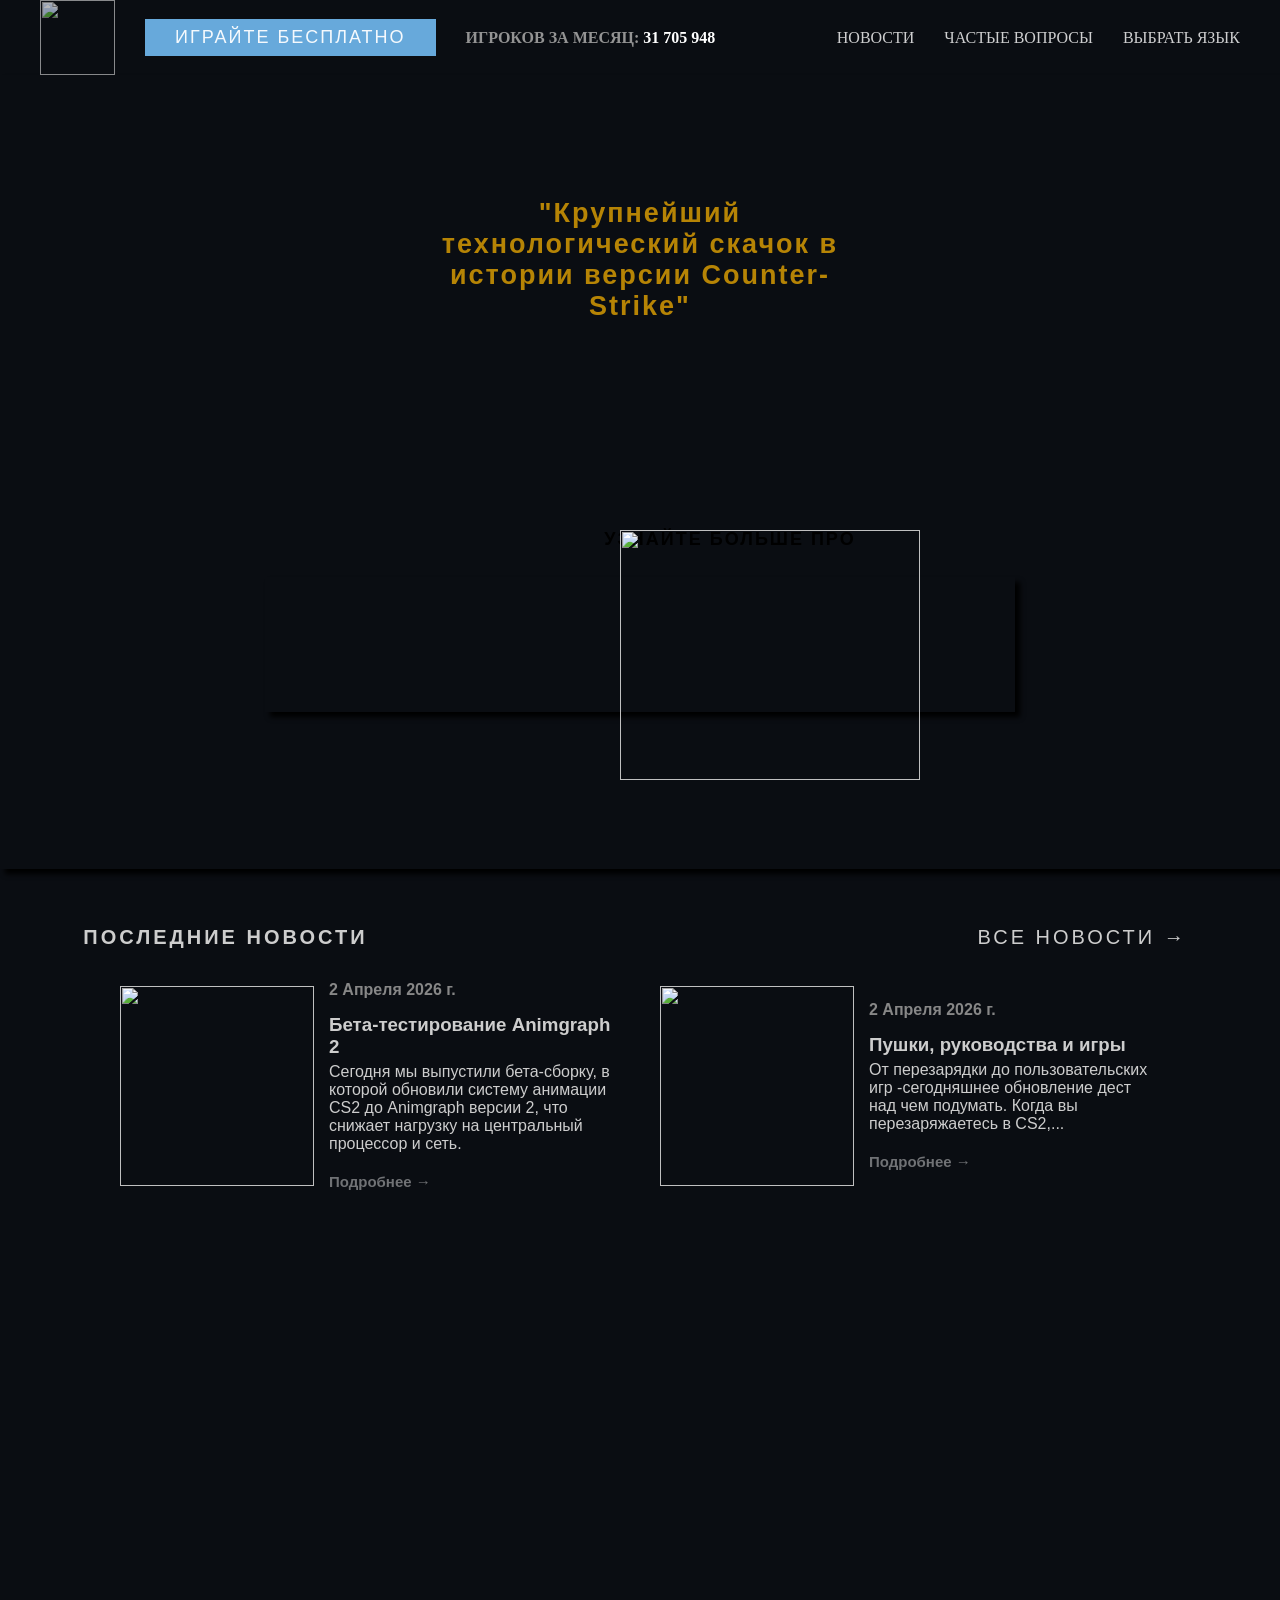
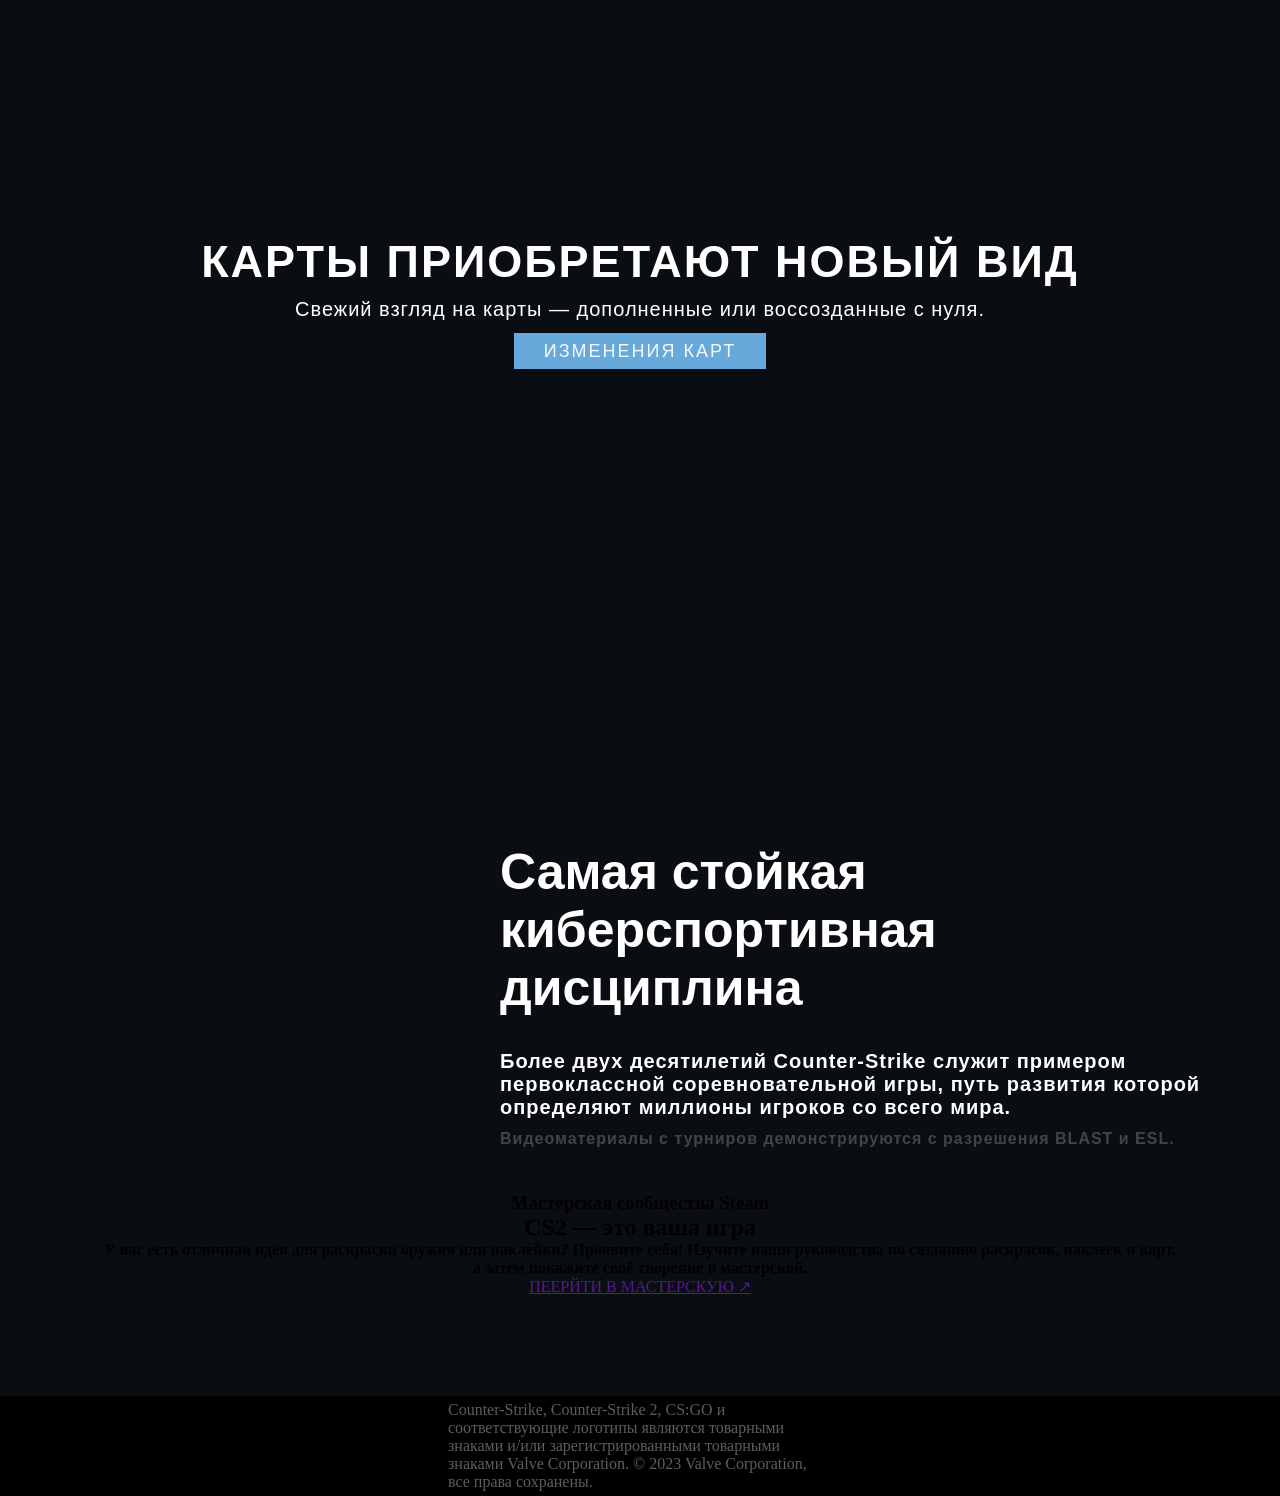
==== commit c4bc0fd9: "main-11" ====
--- a/index.html
+++ b/index.html
@@ -161,6 +161,26 @@
 
 
 
+    <div class="guns-container">
+        <div class="guns-photo">
+            <img src="https://cdn.akamai.steamstatic.com/apps/csgo/images/csgo_react//home/workshop_images.png" alt="">
+        </div>
+        <div class="guns-text">
+            <h3>
+                Мастерская сообщества Steam
+            </h3>
+            <h2>
+                CS2 — это ваша игра
+            </h2>
+            <h4>
+                У вас есть отличная идея для раскраски оружия или наклейки? Проявите себя! Изучите наши руководства по созданию раскрасок, наклеек и карт, а затем покажите своё творение в мастерской.
+            </h4>
+            <a href="" class="guns-text-button"> ПЕЕРЙТИ В МАСТЕРСКУЮ ↗</a>
+        </div>
+    </div>
+
+
+
 
     <footer>
         <div class="footer-container">
--- a/index.css
+++ b/index.css
@@ -389,6 +389,33 @@
 
 
 
+.guns-container{
+    display: center;
+    align-items: center;
+    justify-content: center;
+}
+
+.guns-text{
+    text-align: center;
+    width: auto;
+    margin: 100px;
+}
+
+.guns-photo{
+    width: 100%;
+}
+.guns-text-button a{
+    background-color:rgb(103, 169, 219);
+    padding: 8px 30px;
+    font-size: 18px;
+    font-weight: 500;
+    letter-spacing: 2px;
+    text-transform: uppercase;
+    color: #ffffffee;
+    font-family: Stratum2, sans-serif;
+    text-decoration: none;
+}
+
 
 
 
@@ -434,4 +461,8 @@
     align-items: center;
     justify-content: space-between;
     color: rgba(255, 255, 255, 0.363);
-}+}
+
+
+
+
